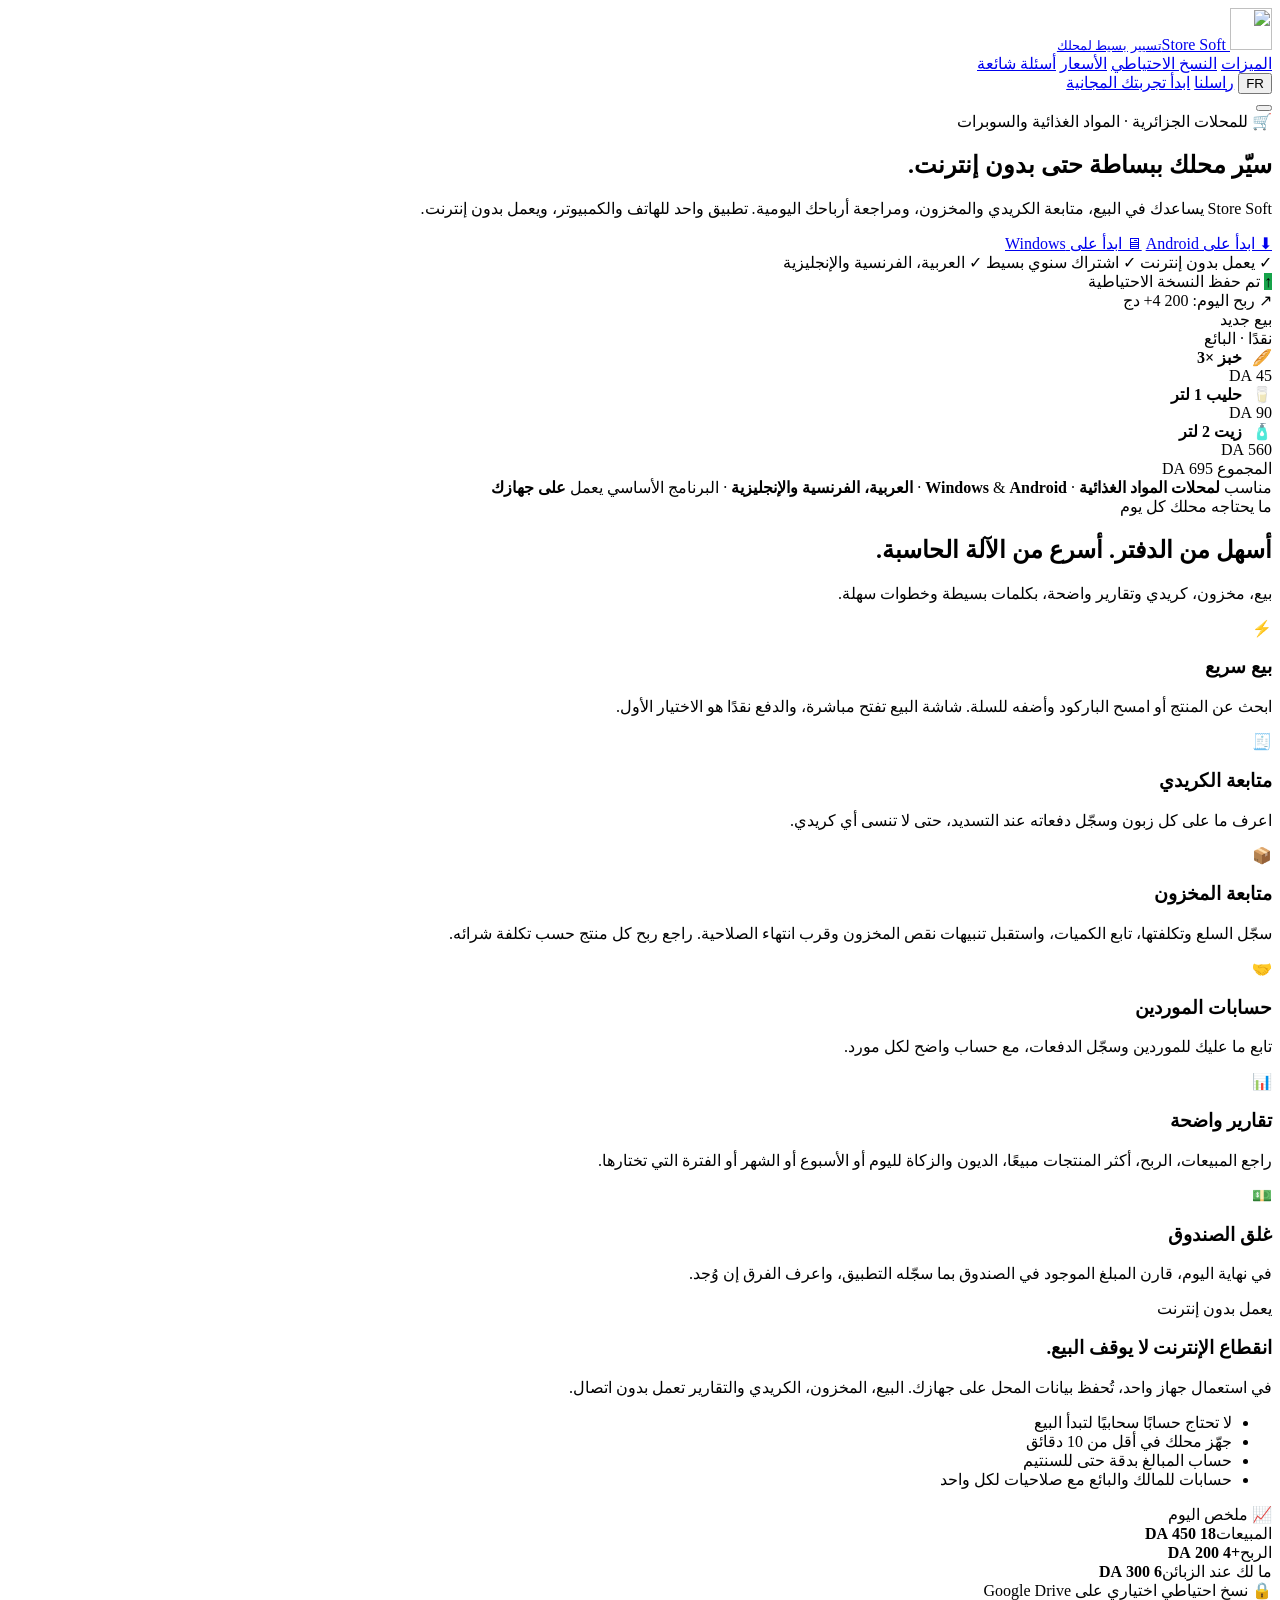
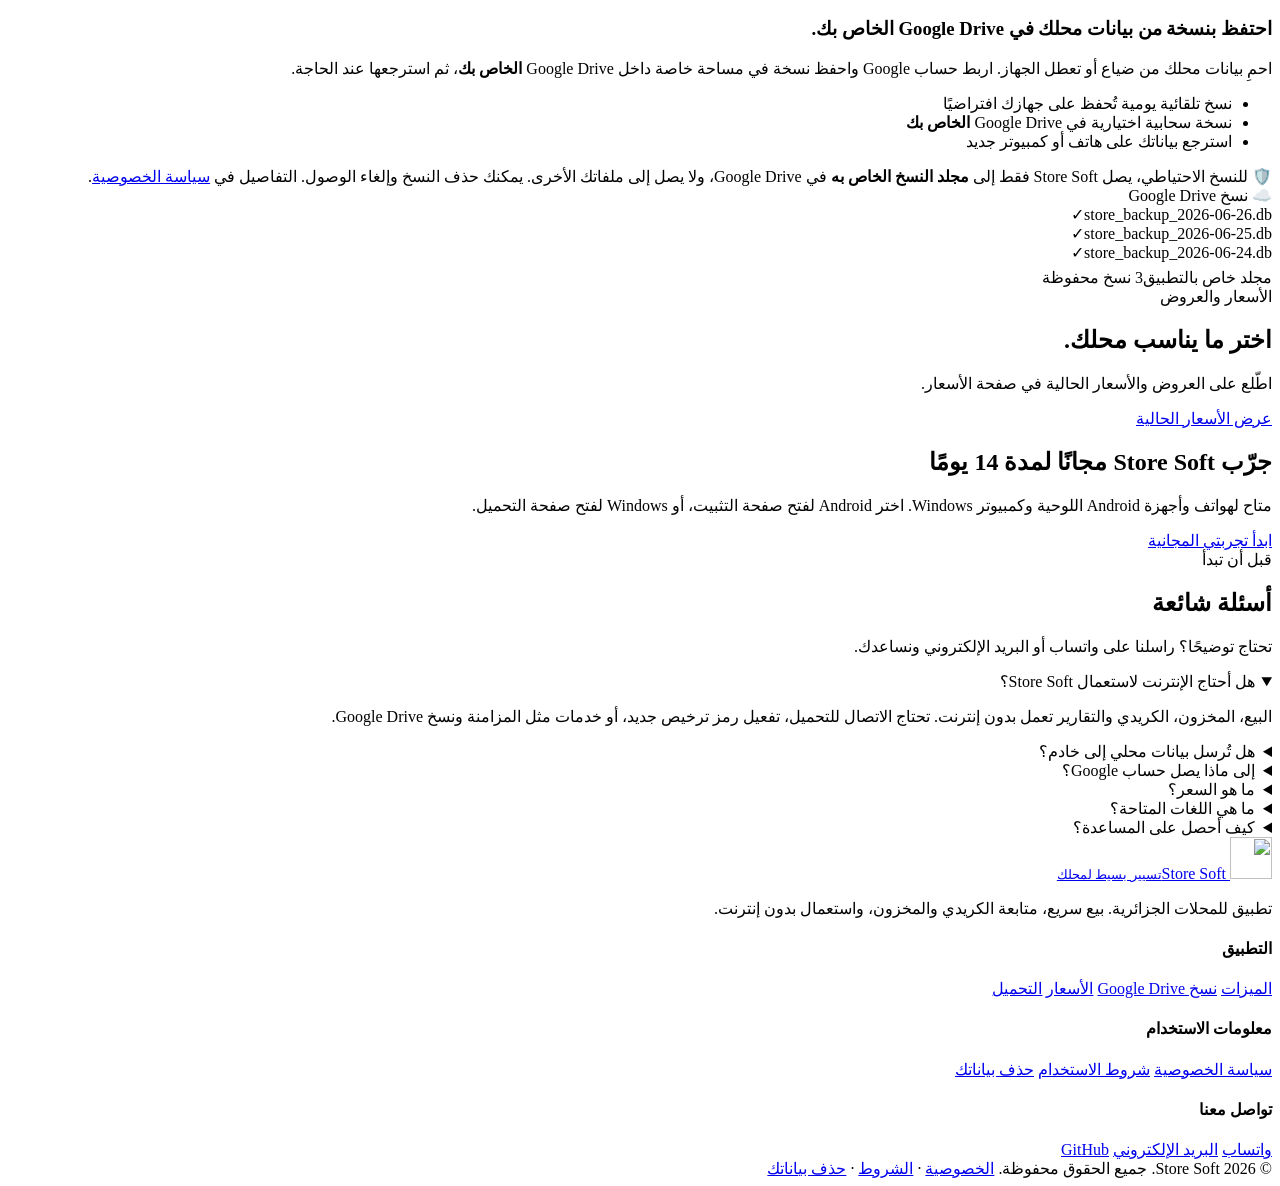
==== index.html @ 0ac0b31d "chore: serve the site on storesoft.org Copy of dzstoredzd.github.io. CNAME, canonical, og, sitemap a" ====
<!DOCTYPE html>
<html lang="ar" dir="rtl">
<head>
  <meta charset="UTF-8" />
  <meta name="viewport" content="width=device-width, initial-scale=1.0" />
  <meta name="google-site-verification" content="q4sa-fmVwGJOlf542lkuE1kLPuGHTy7R-aptzCyJ97A" />
  <title>Store Soft — تسيير محلك بدون إنترنت</title>
  <meta name="description" content="سيّر البيع والمخزون والكريدي والأرباح على Android وWindows. للمحلات الجزائرية، يعمل بدون إنترنت، مع تجربة مجانية لمدة 14 يومًا." />
  <link rel="icon" type="image/png" href="assets/icon.png" />
  <link rel="canonical" href="https://storesoft.org/" />

  <!-- Open Graph -->
  <meta property="og:type" content="website" />
  <meta property="og:title" content="Store Soft — تسيير محلك بدون إنترنت" />
  <meta property="og:description" content="سيّر البيع والمخزون والكريدي والأرباح على Android وWindows. للمحلات الجزائرية، يعمل بدون إنترنت، مع تجربة مجانية لمدة 14 يومًا." />
  <meta property="og:image" content="https://storesoft.org/assets/icon.png" />
  <meta property="og:url" content="https://storesoft.org/" />

  <link rel="stylesheet" href="/assets/fonts/plex.css?v=20261101" />
  <link rel="stylesheet" href="styles.css?v=20261101-font" />
</head>
<body class="home-page">

  <!-- HEADER -->
  <header class="site-header">
    <div class="container">
      <nav class="nav" id="nav">
        <a class="brand" href="storesoft/download/" data-home-brand aria-label="Store Soft — ابدأ التجربة">
          <img class="brand-logo" src="assets/icon.png" width="42" height="42" alt="" />
          <span class="name">Store Soft<small><span data-home-copy="brandTag">تسيير بسيط لمحلك</span></small></span>
        </a>
        <div class="nav-links">
          <a href="#features"><span data-home-copy="features">الميزات</span></a>
          <a href="#backup"><span data-home-copy="backup">النسخ الاحتياطي</span></a>
          <a href="#pricing"><span data-home-copy="pricing">الأسعار</span></a>
          <a href="#faq"><span data-home-copy="faq">أسئلة شائعة</span></a>
        </div>
        <div class="nav-cta">
          <button class="btn btn-ghost home-language" id="homeLanguage" type="button" aria-label="Afficher en français" lang="fr" dir="ltr">FR</button>
          <a class="btn btn-ghost" href="https://wa.me/213654338649" target="_blank" rel="noopener"><span data-home-copy="talk">راسلنا</span></a>
          <a class="btn btn-primary" href="storesoft/download/"><span data-home-copy="start">ابدأ تجربتك المجانية</span></a>
        </div>
        <button class="nav-toggle" id="navToggle" aria-label="فتح القائمة" aria-expanded="false">
          <span></span><span></span><span></span>
        </button>
      </nav>
    </div>
  </header>

  <!-- HERO -->
  <section class="hero">
    <div class="container hero-grid">
      <div class="hero-text">
        <span class="eyebrow"><span data-home-copy="eyebrow">🛒 للمحلات الجزائرية · المواد الغذائية والسوبرات</span></span>
        <h1><span data-home-copy="hero">سيّر محلك <span class="grad">ببساطة</span> حتى بدون إنترنت.</span></h1>
        <p class="lead">
          <span data-home-copy="intro">Store Soft يساعدك في البيع، متابعة الكريدي والمخزون، ومراجعة أرباحك اليومية. تطبيق واحد للهاتف والكمبيوتر، ويعمل بدون إنترنت.</span>
        </p>
        <div class="hero-actions">
          <a class="btn btn-primary btn-lg" id="homeAndroid" href="storesoft/v1/android/"><span data-home-copy="android">⬇ ابدأ على Android</span></a>
          <a class="btn btn-ghost btn-lg" id="homeWindows" href="storesoft/download/"><span data-home-copy="windows">🖥 ابدأ على Windows</span></a>
        </div>
        <div class="hero-note">
          <span><span class="check">✓</span> <span data-home-copy="offline">يعمل بدون إنترنت</span></span>
          <span><span class="check">✓</span> <span data-home-copy="yearly">اشتراك سنوي بسيط</span></span>
          <span><span class="check">✓</span> <span data-home-copy="languages">العربية، الفرنسية والإنجليزية</span></span>
        </div>
      </div>

      <!-- Phone mockup -->
      <div class="mockup">
        <div class="float-badge b1">
          <span class="ic" style="background:#16a34a">↑</span> <span data-home-copy="saved">تم حفظ النسخة الاحتياطية</span>
        </div>
        <div class="float-badge b2">
          <span class="ic" style="background:var(--blue)">↗</span> <span data-home-copy="todayProfit">ربح اليوم: ‎+4 200 دج</span>
        </div>
        <div class="phone">
          <div class="phone-screen">
            <div class="screen-top">
              <div class="st-title"><span data-home-copy="newSale">بيع جديد</span></div>
              <div class="st-sub"><span data-home-copy="cashier">نقدًا · البائع</span></div>
            </div>
            <div class="screen-body">
              <div class="srow">
                <span style="display:flex;align-items:center;gap:10px"><span class="dot">🥖</span><b><span data-home-copy="bread">خبز ×3</span></b></span>
                <span class="amt">45 DA</span>
              </div>
              <div class="srow">
                <span style="display:flex;align-items:center;gap:10px"><span class="dot">🥛</span><b><span data-home-copy="milk">حليب 1 لتر</span></b></span>
                <span class="amt">90 DA</span>
              </div>
              <div class="srow">
                <span style="display:flex;align-items:center;gap:10px"><span class="dot">🧴</span><b><span data-home-copy="oil">زيت 2 لتر</span></b></span>
                <span class="amt">560 DA</span>
              </div>
              <div class="screen-total">
                <span><span data-home-copy="total">المجموع</span></span>
                <span class="big">695 DA</span>
              </div>
            </div>
          </div>
        </div>
      </div>
    </div>
  </section>

  <!-- TRUST STRIP -->
  <div class="trust">
    <div class="container trust-inner">
      <span><span data-home-copy="madeFor">مناسب <b>لمحلات المواد الغذائية</b></span></span>
      <span>·</span>
      <span><b>Windows</b> &amp; <b>Android</b></span>
      <span>·</span>
      <span><b><span data-home-copy="languages">العربية، الفرنسية والإنجليزية</span></b></span>
      <span>·</span>
      <span><span data-home-copy="localSetup">البرنامج الأساسي يعمل <b>على جهازك</b></span></span>
    </div>
  </div>

  <!-- FEATURES -->
  <section class="block" id="features">
    <div class="container">
      <div class="section-head">
        <span class="eyebrow"><span data-home-copy="needs">ما يحتاجه محلك كل يوم</span></span>
        <h2><span data-home-copy="notebook">أسهل من الدفتر. أسرع من الآلة الحاسبة.</span></h2>
        <p><span data-home-copy="featuresIntro">بيع، مخزون، كريدي وتقارير واضحة، بكلمات بسيطة وخطوات سهلة.</span></p>
      </div>

      <div class="features">
        <div class="feature">
          <div class="ic">⚡</div>
          <h3><span data-home-copy="fastSales">بيع سريع</span></h3>
          <p><span data-home-copy="fastSalesText">ابحث عن المنتج أو امسح الباركود وأضفه للسلة. شاشة البيع تفتح مباشرة، والدفع نقدًا هو الاختيار الأول.</span></p>
        </div>
        <div class="feature">
          <div class="ic">🧾</div>
          <h3><span data-home-copy="credit">متابعة الكريدي</span></h3>
          <p><span data-home-copy="creditText">اعرف ما على كل زبون وسجّل دفعاته عند التسديد، حتى لا تنسى أي كريدي.</span></p>
        </div>
        <div class="feature">
          <div class="ic">📦</div>
          <h3><span data-home-copy="stock">متابعة المخزون</span></h3>
          <p><span data-home-copy="stockText">سجّل السلع وتكلفتها، تابع الكميات، واستقبل تنبيهات نقص المخزون وقرب انتهاء الصلاحية. راجع ربح كل منتج حسب تكلفة شرائه.</span></p>
        </div>
        <div class="feature">
          <div class="ic">🤝</div>
          <h3><span data-home-copy="suppliers">حسابات الموردين</span></h3>
          <p><span data-home-copy="suppliersText">تابع ما عليك للموردين وسجّل الدفعات، مع حساب واضح لكل مورد.</span></p>
        </div>
        <div class="feature">
          <div class="ic">📊</div>
          <h3><span data-home-copy="reports">تقارير واضحة</span></h3>
          <p><span data-home-copy="reportsText">راجع المبيعات، الربح، أكثر المنتجات مبيعًا، الديون والزكاة لليوم أو الأسبوع أو الشهر أو الفترة التي تختارها.</span></p>
        </div>
        <div class="feature">
          <div class="ic">💵</div>
          <h3><span data-home-copy="drawer">غلق الصندوق</span></h3>
          <p><span data-home-copy="drawerText">في نهاية اليوم، قارن المبلغ الموجود في الصندوق بما سجّله التطبيق، واعرف الفرق إن وُجد.</span></p>
        </div>
      </div>
    </div>
  </section>

  <!-- SPLIT: OFFLINE -->
  <section class="block alt">
    <div class="container">
      <div class="split">
        <div class="split-text">
          <span class="eyebrow"><span data-home-copy="withoutInternet">يعمل بدون إنترنت</span></span>
          <h3><span data-home-copy="neverStops">انقطاع الإنترنت لا يوقف البيع.</span></h3>
          <p><span data-home-copy="localText">في استعمال جهاز واحد، تُحفظ بيانات المحل على جهازك. البيع، المخزون، الكريدي والتقارير تعمل بدون اتصال.</span></p>
          <ul class="ticklist">
            <li><span data-home-copy="noAccount">لا تحتاج حسابًا سحابيًا لتبدأ البيع</span></li>
            <li><span data-home-copy="setup">جهّز محلك في أقل من 10 دقائق</span></li>
            <li><span data-home-copy="centimes">حساب المبالغ بدقة حتى للسنتيم</span></li>
            <li><span data-home-copy="roles">حسابات للمالك والبائع مع صلاحيات لكل واحد</span></li>
          </ul>
        </div>
        <div class="split-media">
          <div class="media-card">
            <div class="mc-head"><span class="ic">📈</span> <span data-home-copy="glance">ملخص اليوم</span></div>
            <div class="mc-body">
              <div class="kv"><span><span data-home-copy="sales">المبيعات</span></span><b>18 450 DA</b></div>
              <div class="bar"><i style="width:82%"></i></div>
              <div class="kv"><span><span data-home-copy="profit">الربح</span></span><b>+4 200 DA</b></div>
              <div class="bar"><i style="width:55%"></i></div>
              <div class="kv"><span><span data-home-copy="owed">ما لك عند الزبائن</span></span><b>6 300 DA</b></div>
              <div class="bar"><i style="width:30%"></i></div>
            </div>
          </div>
        </div>
      </div>
    </div>
  </section>

  <!-- SPLIT: GOOGLE DRIVE BACKUP (important for OAuth context) -->
  <section class="block" id="backup">
    <div class="container">
      <div class="split reverse">
        <div class="split-text">
          <span class="eyebrow"><span data-home-copy="driveEyebrow">🔒 نسخ احتياطي اختياري على Google Drive</span></span>
          <h3><span data-home-copy="driveTitle">احتفظ بنسخة من بيانات محلك في Google Drive الخاص بك.</span></h3>
          <p><span data-home-copy="driveText">احمِ بيانات محلك من ضياع أو تعطل الجهاز. اربط حساب Google واحفظ نسخة في مساحة خاصة داخل Google Drive <strong>الخاص بك</strong>، ثم استرجعها عند الحاجة.</span></p>
          <ul class="ticklist">
            <li><span data-home-copy="dailyBackup">نسخ تلقائية يومية تُحفظ على جهازك افتراضيًا</span></li>
            <li><span data-home-copy="optionalBackup">نسخة سحابية اختيارية في Google Drive <strong>الخاص بك</strong></span></li>
            <li><span data-home-copy="restore">استرجع بياناتك على هاتف أو كمبيوتر جديد</span></li>
          </ul>
          <div class="note-box">
            <span class="ic">🛡️</span>
            <span><span data-home-copy="driveNote">للنسخ الاحتياطي، يصل Store Soft فقط إلى <strong>مجلد النسخ الخاص به</strong> في Google Drive، ولا يصل إلى ملفاتك الأخرى. يمكنك حذف النسخ وإلغاء الوصول. التفاصيل في <a class="inline" href="privacy.html">سياسة الخصوصية</a>.</span></span>
          </div>
        </div>
        <div class="split-media">
          <div class="media-card">
            <div class="mc-head"><span class="ic">☁️</span> <span data-home-copy="driveBackup">نسخ Google Drive</span></div>
            <div class="mc-body">
              <div class="srow"><span>store_backup_2026-06-26.db</span><span class="amt">✓</span></div>
              <div class="srow"><span>store_backup_2026-06-25.db</span><span class="amt">✓</span></div>
              <div class="srow"><span>store_backup_2026-06-24.db</span><span class="amt">✓</span></div>
              <div class="kv" style="margin-top:6px;color:var(--ink-faint)"><span><span data-home-copy="privateFolder">مجلد خاص بالتطبيق</span></span><span><span data-home-copy="threeBackups">3 نسخ محفوظة</span></span></div>
            </div>
          </div>
        </div>
      </div>
    </div>
  </section>

  <!-- PRICING -->
  <section class="block alt" id="pricing"><div class="container"><div class="section-head">
    <span class="eyebrow" data-home-copy="pricingEyebrow">الأسعار والعروض</span>
    <h2 data-home-copy="payOnce">اختر ما يناسب محلك.</h2>
    <p data-home-copy="pricingIntro">اطّلع على العروض والأسعار الحالية في صفحة الأسعار.</p>
    <a class="btn btn-primary" data-pricing-link href="/pricing/?lang=ar"><span data-home-copy="viewPricing">عرض الأسعار الحالية</span></a>
  </div></div></section>

  <!-- DOWNLOAD / CTA -->
  <section class="cta-band" id="download">
    <div class="container">
      <div class="cta-inner">
        <h2><span data-home-copy="tryTitle">جرّب Store Soft مجانًا لمدة 14 يومًا</span></h2>
        <p><span data-home-copy="downloadText">متاح لهواتف وأجهزة Android اللوحية وكمبيوتر Windows. اختر Android لفتح صفحة التثبيت، أو Windows لفتح صفحة التحميل.</span></p>
        <div class="actions">
          <a class="btn btn-ghost btn-lg" href="storesoft/download/"><span data-home-copy="myTrial">ابدأ تجربتي المجانية</span></a>
        </div>
      </div>
    </div>
  </section>

  <!-- FAQ -->
  <section class="block" id="faq">
    <div class="container">
      <div class="section-head">
        <span class="eyebrow"><span data-home-copy="know">قبل أن تبدأ</span></span>
        <h2><span data-home-copy="faqTitle">أسئلة شائعة</span></h2>
        <p><span data-home-copy="faqIntro">تحتاج توضيحًا؟ راسلنا على واتساب أو البريد الإلكتروني ونساعدك.</span></p>
      </div>

      <div class="faq">
        <details open>
          <summary><span data-home-copy="internetQ">هل أحتاج الإنترنت لاستعمال Store Soft؟</span></summary>
          <p><span data-home-copy="internetA">البيع، المخزون، الكريدي والتقارير تعمل بدون إنترنت. تحتاج الاتصال للتحميل، تفعيل رمز ترخيص جديد، أو خدمات مثل المزامنة ونسخ Google Drive.</span></p>
        </details>
        <details>
          <summary><span data-home-copy="dataQ">هل تُرسل بيانات محلي إلى خادم؟</span></summary>
          <p><span data-home-copy="dataA">تُحفظ سجلات البيع والمخزون على جهازك. المزامنة ترسل نسخة إلى خادمنا، ونسخ Google Drive تُحفظ في حسابك. تُرسل أيضًا معلومات اتصال المحل وبيانات استعمال محدودة للمتابعة والمساعدة، حتى بدون المزامنة. التفاصيل في <a class="inline" href="privacy.html">سياسة الخصوصية</a>.</span></p>
        </details>
        <details>
          <summary><span data-home-copy="googleQ">إلى ماذا يصل حساب Google؟</span></summary>
          <p><span data-home-copy="googleA">تسجيل الدخول بحساب Google للتطبيق منفصل عن ربط Google Drive للنسخ الاحتياطي. عند ربط النسخ، يصل التطبيق فقط إلى مجلده الخاص ولا يصل إلى ملفاتك الأخرى.</span></p>
        </details>
        <details>
          <summary><span data-home-copy="costQ">ما هو السعر؟</span></summary>
          <p><span data-home-copy="costA">الأسعار وتفاصيل العروض متاحة في صفحة الأسعار الحالية.</span></p>
        </details>
        <details>
          <summary><span data-home-copy="languagesQ">ما هي اللغات المتاحة؟</span></summary>
          <p><span data-home-copy="languagesA">العربية، الفرنسية والإنجليزية. يمكنك تغيير اللغة من الإعدادات.</span></p>
        </details>
        <details>
          <summary><span data-home-copy="supportQ">كيف أحصل على المساعدة؟</span></summary>
          <p><span data-home-copy="supportA">راسلنا على <a class="inline" href="https://wa.me/213654338649" target="_blank" rel="noopener">واتساب <bdi>+213 654 33 86 49</bdi></a> أو <a class="inline" href="mailto:younes.mimene@gmail.com">البريد الإلكتروني</a>. نساعدك في التثبيت وإدخال المنتجات واستعمال التطبيق.</span></p>
        </details>
      </div>
    </div>
  </section>

  <!-- FOOTER -->
  <footer class="site-footer">
    <div class="container">
      <div class="footer-grid">
        <div>
          <a class="brand" href="storesoft/download/">
            <img class="brand-logo" src="assets/icon.png" width="42" height="42" alt="" />
            <span class="name">Store Soft<small><span data-home-copy="brandTag">تسيير بسيط لمحلك</span></small></span>
          </a>
          <p class="about"><span data-home-copy="about">تطبيق للمحلات الجزائرية. بيع سريع، متابعة الكريدي والمخزون، واستعمال بدون إنترنت.</span></p>
        </div>
        <div class="footer-col">
          <h4><span data-home-copy="product">التطبيق</span></h4>
          <a href="#features"><span data-home-copy="features">الميزات</span></a>
          <a href="#backup"><span data-home-copy="driveBackup">نسخ Google Drive</span></a>
          <a href="#pricing"><span data-home-copy="pricing">الأسعار</span></a>
          <a href="#download"><span data-home-copy="download">التحميل</span></a>
        </div>
        <div class="footer-col">
          <h4><span data-home-copy="legal">معلومات الاستخدام</span></h4>
          <a href="privacy.html"><span data-home-copy="privacy">سياسة الخصوصية</span></a>
          <a href="terms.html"><span data-home-copy="terms">شروط الاستخدام</span></a>
          <a href="delete-account.html"><span data-home-copy="delete">حذف بياناتك</span></a>
        </div>
        <div class="footer-col">
          <h4><span data-home-copy="contact">تواصل معنا</span></h4>
          <a href="https://wa.me/213654338649" target="_blank" rel="noopener"><span data-home-copy="whatsapp">واتساب</span></a>
          <a href="mailto:younes.mimene@gmail.com"><span data-home-copy="email">البريد الإلكتروني</span></a>
          <a href="https://github.com/dzstoredzd/dz-store-management" target="_blank" rel="noopener">GitHub</a>
        </div>
      </div>
      <div class="footer-bottom">
        <span>© <span id="year">2026</span> <span data-home-copy="rights">Store Soft. جميع الحقوق محفوظة.</span></span>
        <span>
          <a href="privacy.html"><span data-home-copy="privacyShort">الخصوصية</span></a> ·
          <a href="terms.html"><span data-home-copy="termsShort">الشروط</span></a> ·
          <a href="delete-account.html"><span data-home-copy="delete">حذف بياناتك</span></a>
        </span>
      </div>
    </div>
  </footer>

  <script src="home.js?v=20261101-yearly" defer></script>
</body>
</html>
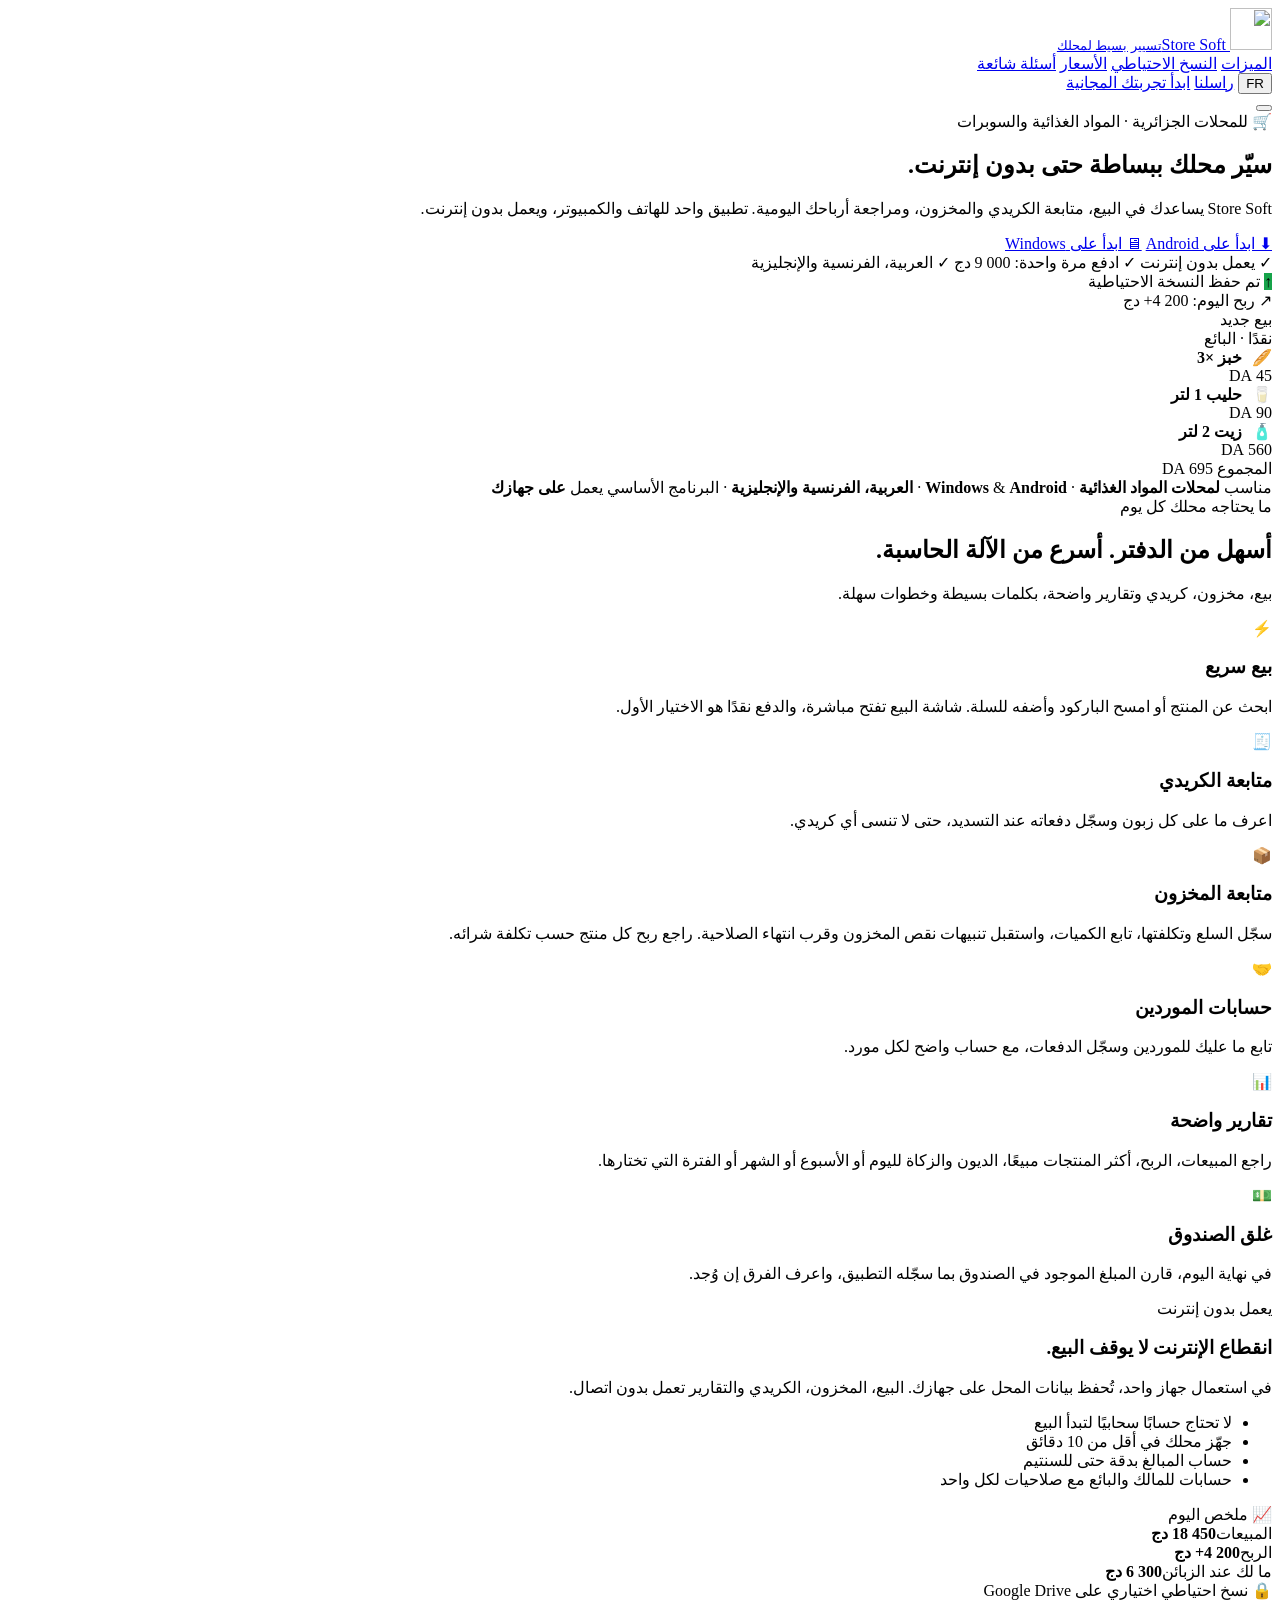
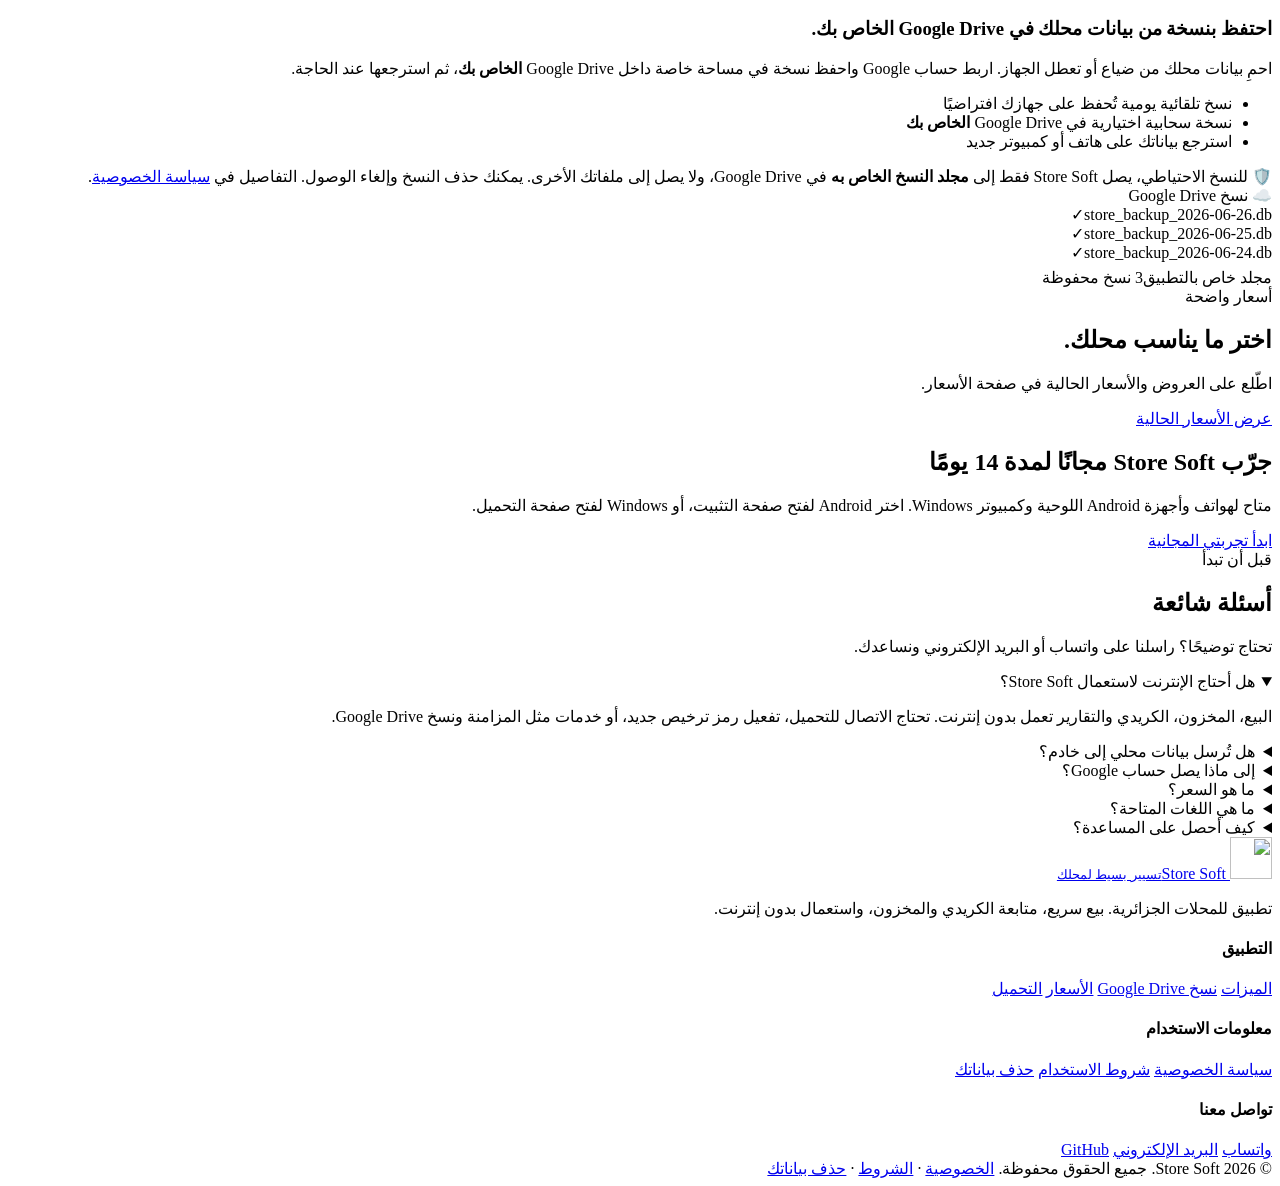
==== commit bf5a5418: "fix: pricing matches the app's pay-once offer; Arabic prices with دج and no-break spaces - /pricing:" ====
--- a/index.html
+++ b/index.html
@@ -62,7 +62,7 @@
         </div>
         <div class="hero-note">
           <span><span class="check">✓</span> <span data-home-copy="offline">يعمل بدون إنترنت</span></span>
-          <span><span class="check">✓</span> <span data-home-copy="yearly">اشتراك سنوي بسيط</span></span>
+          <span><span class="check">✓</span> <span data-home-copy="priceOnce">ادفع مرة واحدة: 9&nbsp;000 دج</span></span>
           <span><span class="check">✓</span> <span data-home-copy="languages">العربية، الفرنسية والإنجليزية</span></span>
         </div>
       </div>
@@ -181,11 +181,11 @@
           <div class="media-card">
             <div class="mc-head"><span class="ic">📈</span> <span data-home-copy="glance">ملخص اليوم</span></div>
             <div class="mc-body">
-              <div class="kv"><span><span data-home-copy="sales">المبيعات</span></span><b>18 450 DA</b></div>
+              <div class="kv"><span><span data-home-copy="sales">المبيعات</span></span><b data-home-copy="mockSales">18&nbsp;450 دج</b></div>
               <div class="bar"><i style="width:82%"></i></div>
-              <div class="kv"><span><span data-home-copy="profit">الربح</span></span><b>+4 200 DA</b></div>
+              <div class="kv"><span><span data-home-copy="profit">الربح</span></span><b data-home-copy="mockProfit">&lrm;+4&nbsp;200 دج</b></div>
               <div class="bar"><i style="width:55%"></i></div>
-              <div class="kv"><span><span data-home-copy="owed">ما لك عند الزبائن</span></span><b>6 300 DA</b></div>
+              <div class="kv"><span><span data-home-copy="owed">ما لك عند الزبائن</span></span><b data-home-copy="mockOwed">6&nbsp;300 دج</b></div>
               <div class="bar"><i style="width:30%"></i></div>
             </div>
           </div>
@@ -328,6 +328,6 @@
     </div>
   </footer>
 
-  <script src="home.js?v=20261101-yearly" defer></script>
+  <script src="home.js?v=20261117-once" defer></script>
 </body>
 </html>
